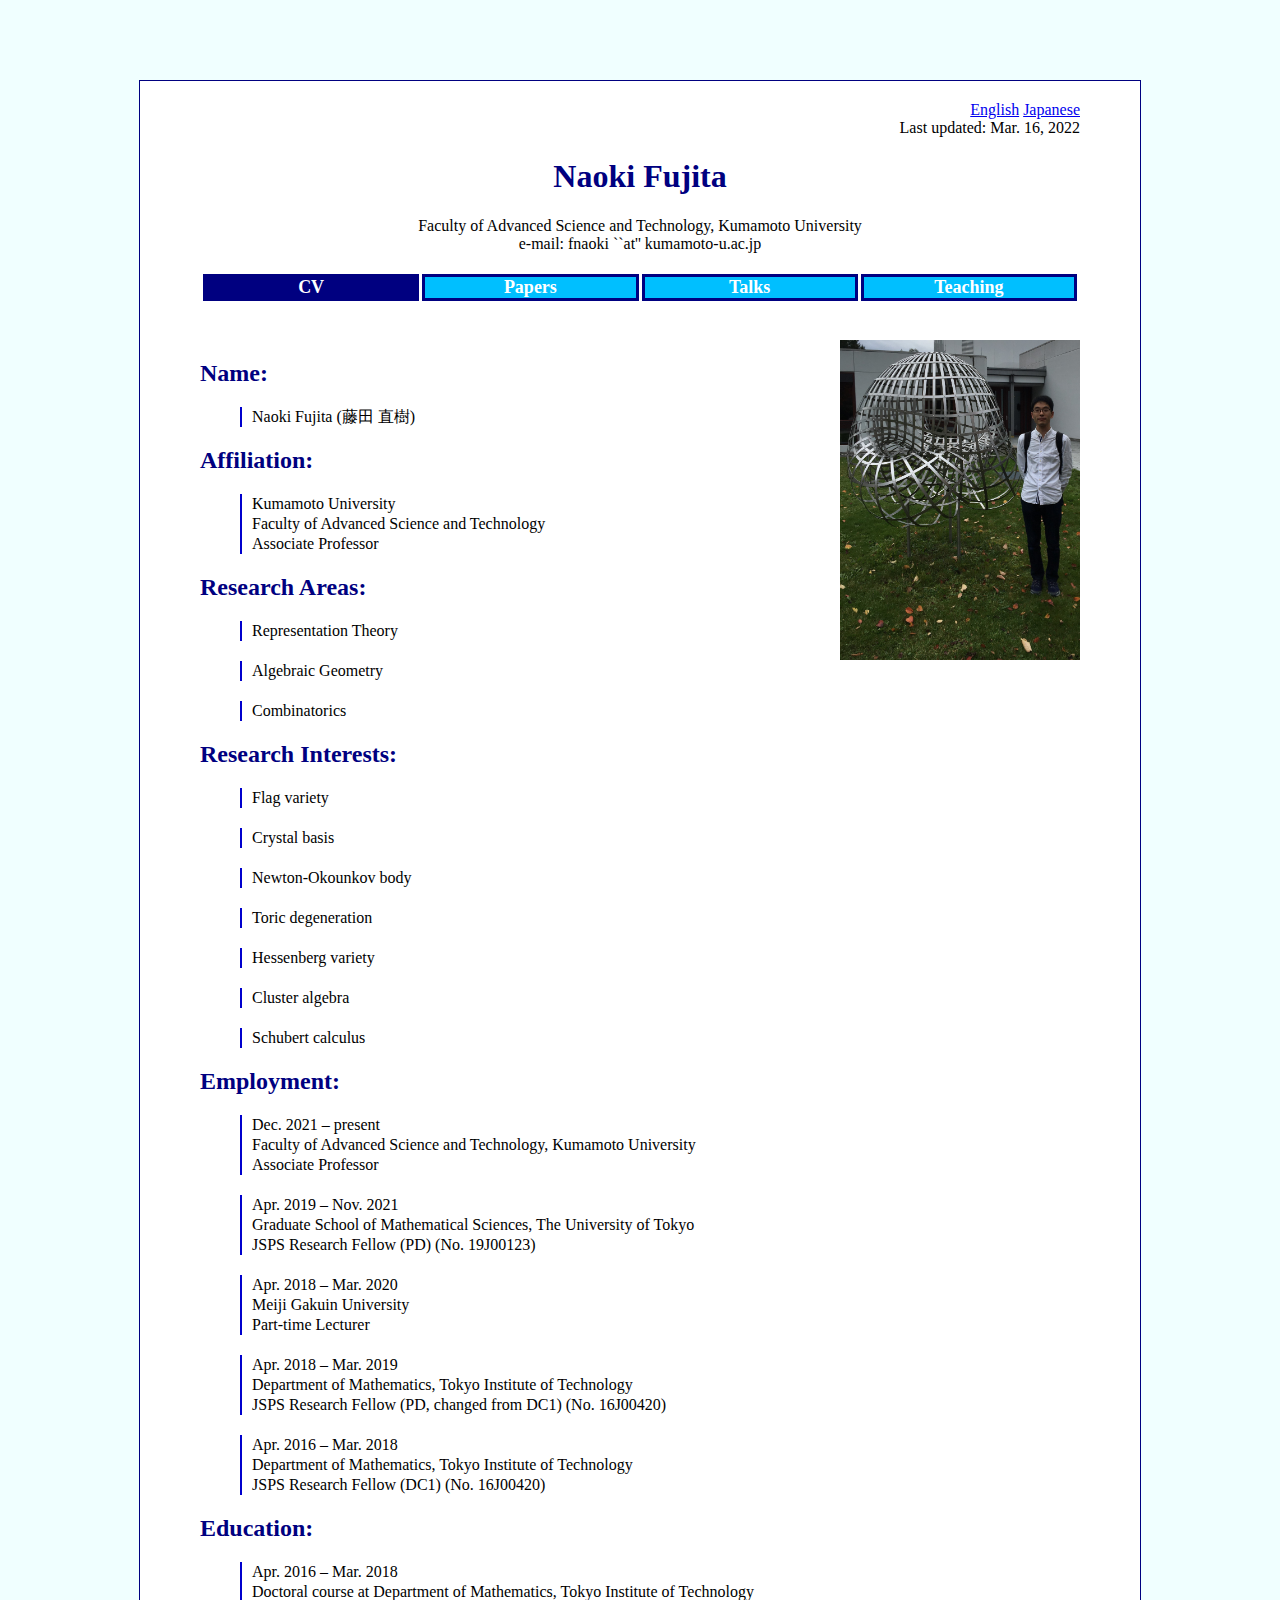
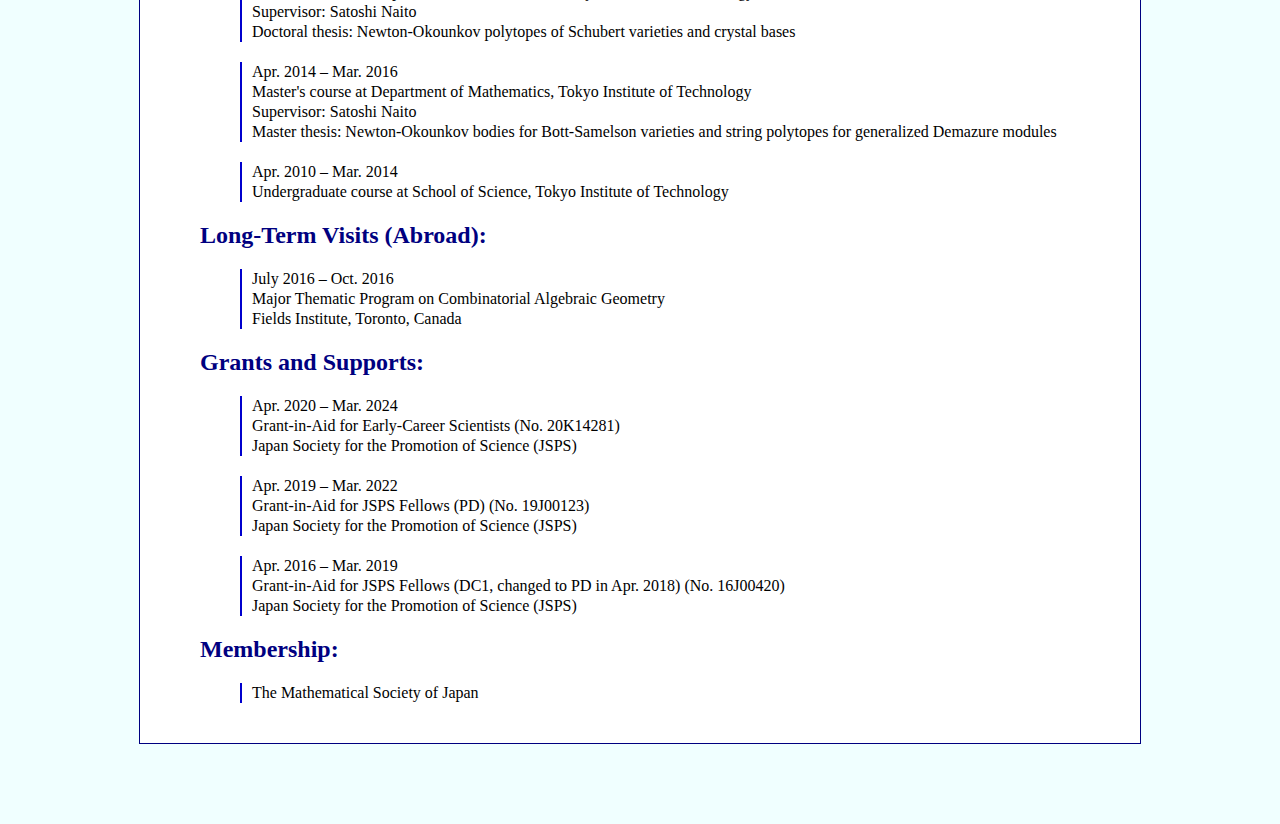
==== index.html @ f7a1453e "Update index.html" ====
<!doctype html> <!-- 読み込むときの宣言 -->

<html lang="ja" lang="ja" xml:lang="ja" xmlns="http://www.w3.org/1999/xhtml">
<head>
<meta charset="UTF-8"> <!-- このhtmlファイルの文字コード -->
<title>Naoki Fujita</title> <!-- タブに出てくるタイトル -->
<link href="style.css" rel="stylesheet" type="text/css"> 
<meta name="google-site-verification" content="__P7w7LTiavT7tkmxcnHMQ9eKHqD15QgqrjgUCcCMW0" />
</head>

<body>
<div id="wrap"> <!-- 枠の中の記述-->

<div align="right">

  <a href="index.html">English</a>
  <a href="index_japanese.html">Japanese</a><br>
  Last updated: Mar. 16, 2022

<div align="center">

<h1>Naoki Fujita</h1>
  Faculty of Advanced Science and Technology, Kumamoto University<br>
  e-mail: fnaoki ``at'' kumamoto-u.ac.jp<br><br>

</div>

<table style="height: 10px; width: 100%" cellpadding="0" cellspacing="3" class="style1">
	<tr>
		<td class="style3" style="height: 10px; width: 25%;">
                          <strong><span class="style5">CV</span></strong></a></td>
		<td class="style2" style="height: 10px; width: 25%;">
		         <a href="papers.html"  style="display:block;width:100%;height:100%;text-decoration: none;" class="tag">
                         <strong>Papers</strong></a></td>
		<td class="style2" style="height: 10px; width: 25%;">
                        <a href="talks.html"  style="display:block;width:100%;height:100%;text-decoration: none;" class="tag">
                        <strong>Talks</strong></a></td>
		<td class="style2" style="height: 10px; width: 25%;">
                         <a href="teaching.html"  style="display:block;width:100%;height:100%;text-decoration: none;" class="tag">
                         <strong>Teaching</strong></a></td>

	</tr>
</table><br><br>

<img src="Oberwolfach_nfujita.jpg" width="240" height="320" align="right">

<div align="left">

<h2>Name:</h2>

<ul style="list-style:none"> <li> Naoki Fujita (藤田 直樹) </li></ul>

<h2>Affiliation:</h2>

<ul style="list-style:none"> <li>  
Kumamoto University<br>
Faculty of Advanced Science and Technology<br>
Associate Professor
</li></ul>

<h2>Research Areas:</h2>

<ul style="list-style:none"> <li>  
Representation Theory
</li></ul>

<ul style="list-style:none"> <li>
Algebraic Geometry
</li></ul>

<ul style="list-style:none"> <li>
Combinatorics
</li></ul>

<h2>Research Interests:</h2>

<ul style="list-style:none"> <li>  
Flag variety
</li></ul>

<ul style="list-style:none"> <li>
Crystal basis
</li></ul>

<ul style="list-style:none"> <li>
Newton-Okounkov body
</li></ul>

<ul style="list-style:none"> <li>
Toric degeneration
</li></ul>

<ul style="list-style:none"> <li>
Hessenberg variety
</li></ul>

<ul style="list-style:none"> <li>
Cluster algebra
</li></ul>

<ul style="list-style:none"> <li>
Schubert calculus
</li></ul>

<h2>Employment:</h2>
	
<ul style="list-style:none"> <li>  
Dec. 2021 &ndash; present <br>
Faculty of Advanced Science and Technology, Kumamoto University<br>
Associate Professor
</li></ul>

<ul style="list-style:none"> <li>  
Apr. 2019 &ndash; Nov. 2021 <br>
Graduate School of Mathematical Sciences, The University of Tokyo <br>
JSPS Research Fellow (PD) (No. 19J00123)
</li></ul>

<ul style="list-style:none"> <li>  
Apr. 2018 &ndash; Mar. 2020 <br>
Meiji Gakuin University <br>
Part-time Lecturer
</li></ul>

<ul style="list-style:none"> <li>  
Apr. 2018 &ndash; Mar. 2019 <br>
Department of Mathematics, Tokyo Institute of Technology <br>
JSPS Research Fellow (PD, changed from DC1) (No. 16J00420)
</li></ul>

<ul style="list-style:none"> <li>  
Apr. 2016 &ndash; Mar. 2018 <br>
Department of Mathematics, Tokyo Institute of Technology <br>
JSPS Research Fellow (DC1) (No. 16J00420)
</li></ul>

<h2>Education:</h2>

<ul style="list-style:none"> <li>  
Apr. 2016 &ndash; Mar. 2018 <br>
Doctoral course at Department of Mathematics, Tokyo Institute of Technology <br>
Supervisor: Satoshi Naito <br>
Doctoral thesis: Newton-Okounkov polytopes of Schubert varieties and crystal bases <br>
</li></ul>

<ul style="list-style:none"> <li>  
Apr. 2014 &ndash; Mar. 2016 <br>
Master's course at Department of Mathematics, Tokyo Institute of Technology <br>
Supervisor: Satoshi Naito <br>
Master thesis: Newton-Okounkov bodies for Bott-Samelson varieties and string polytopes for generalized Demazure modules <br>
</li></ul>

<ul style="list-style:none"> <li>  
Apr. 2010 &ndash; Mar. 2014 <br>
Undergraduate course at School of Science, Tokyo Institute of Technology 
</li></ul>



<h2>Long-Term Visits (Abroad):</h2>

<ul style="list-style:none"> <li>  
July 2016 &ndash; Oct. 2016 <br>
Major Thematic Program on Combinatorial Algebraic Geometry <br> 
Fields Institute, Toronto, Canada <br>
</li></ul>


<h2>Grants and Supports:</h2>

<ul style="list-style:none"> <li>  
Apr. 2020 &ndash; Mar. 2024 <br>
Grant-in-Aid for Early-Career Scientists (No. 20K14281) <br> 
Japan Society for the Promotion of Science (JSPS) <br>
</li></ul>

<ul style="list-style:none"> <li>  
Apr. 2019 &ndash; Mar. 2022 <br>
Grant-in-Aid for JSPS Fellows (PD) (No. 19J00123) <br> 
Japan Society for the Promotion of Science (JSPS) <br>
</li></ul>

<ul style="list-style:none"> <li>  
Apr. 2016 &ndash; Mar. 2019 <br>
Grant-in-Aid for JSPS Fellows (DC1, changed to PD in Apr. 2018) (No. 16J00420) <br> 
Japan Society for the Promotion of Science (JSPS) <br>
</li></ul>


<h2>Membership:</h2>

<ul style="list-style:none"> <li>  
The Mathematical Society of Japan 
</li></ul>


</div> <!-- wrap -->

</body>
</html>
---- style.css ----
@charset "UTF-8";

body{
	background-color: azure; /* ========枠外の背景の色======== */
}

#wrap{
	width: 880px; /* ========枠の幅======== */
	margin: 80px auto;  /* ========ブラウザの画面上と枠との距離（右）　autoは左右中央に配置======== */
	padding: 20px 60px;  /* ========枠と文字の一行目との距離（左） 枠から文字までの左右の距離（右）======== */
	background-color: #ffffff; /* ========枠の中の背景の色======== */
        border-style: solid;
        border-width: 1px;
        border-color: navy;
}
/* ========数値の入力する順番…　何かの上の距離の設定 左右の距離の設定 下の距離の設定======== */

li
{
	margin: 20px 0px 20px 0px;
	padding: 0 0 0 10px;
	line-height: 20px;
	border-left: 2px mediumblue solid;
}

a.tag:visited 
{
        color: white;
}

a.tag
{
	color: white;
}

a.tag:hover
{
        background-color: navy;
	color: white;
}

h1
{
        color: navy;
        text-align: center
}

h2
{
        color: navy;
}

table.style1 {
	border-collapse: separate;
        text-align: center
}

td.style2 {
	background-color: deepskyblue;
	text-align: center;
	color: white;
	font-size: large;
        border-style: solid;
        border-width: medium;
        border-color: navy;
}

td.style3 {
	background-color: navy;
	text-align: center;
	color: white;
	font-size: large;
        border-style: solid;
        border-width: medium;
        border-color: navy;
}

span.style5 {
	color: white;
}

h2#differentcolor {color:mediumblue;}

p.underline {
text-decoration:underline; /* ========下線を引く======== */
text-decoration-color:mediumblue; /* ========下線の色======== */
}
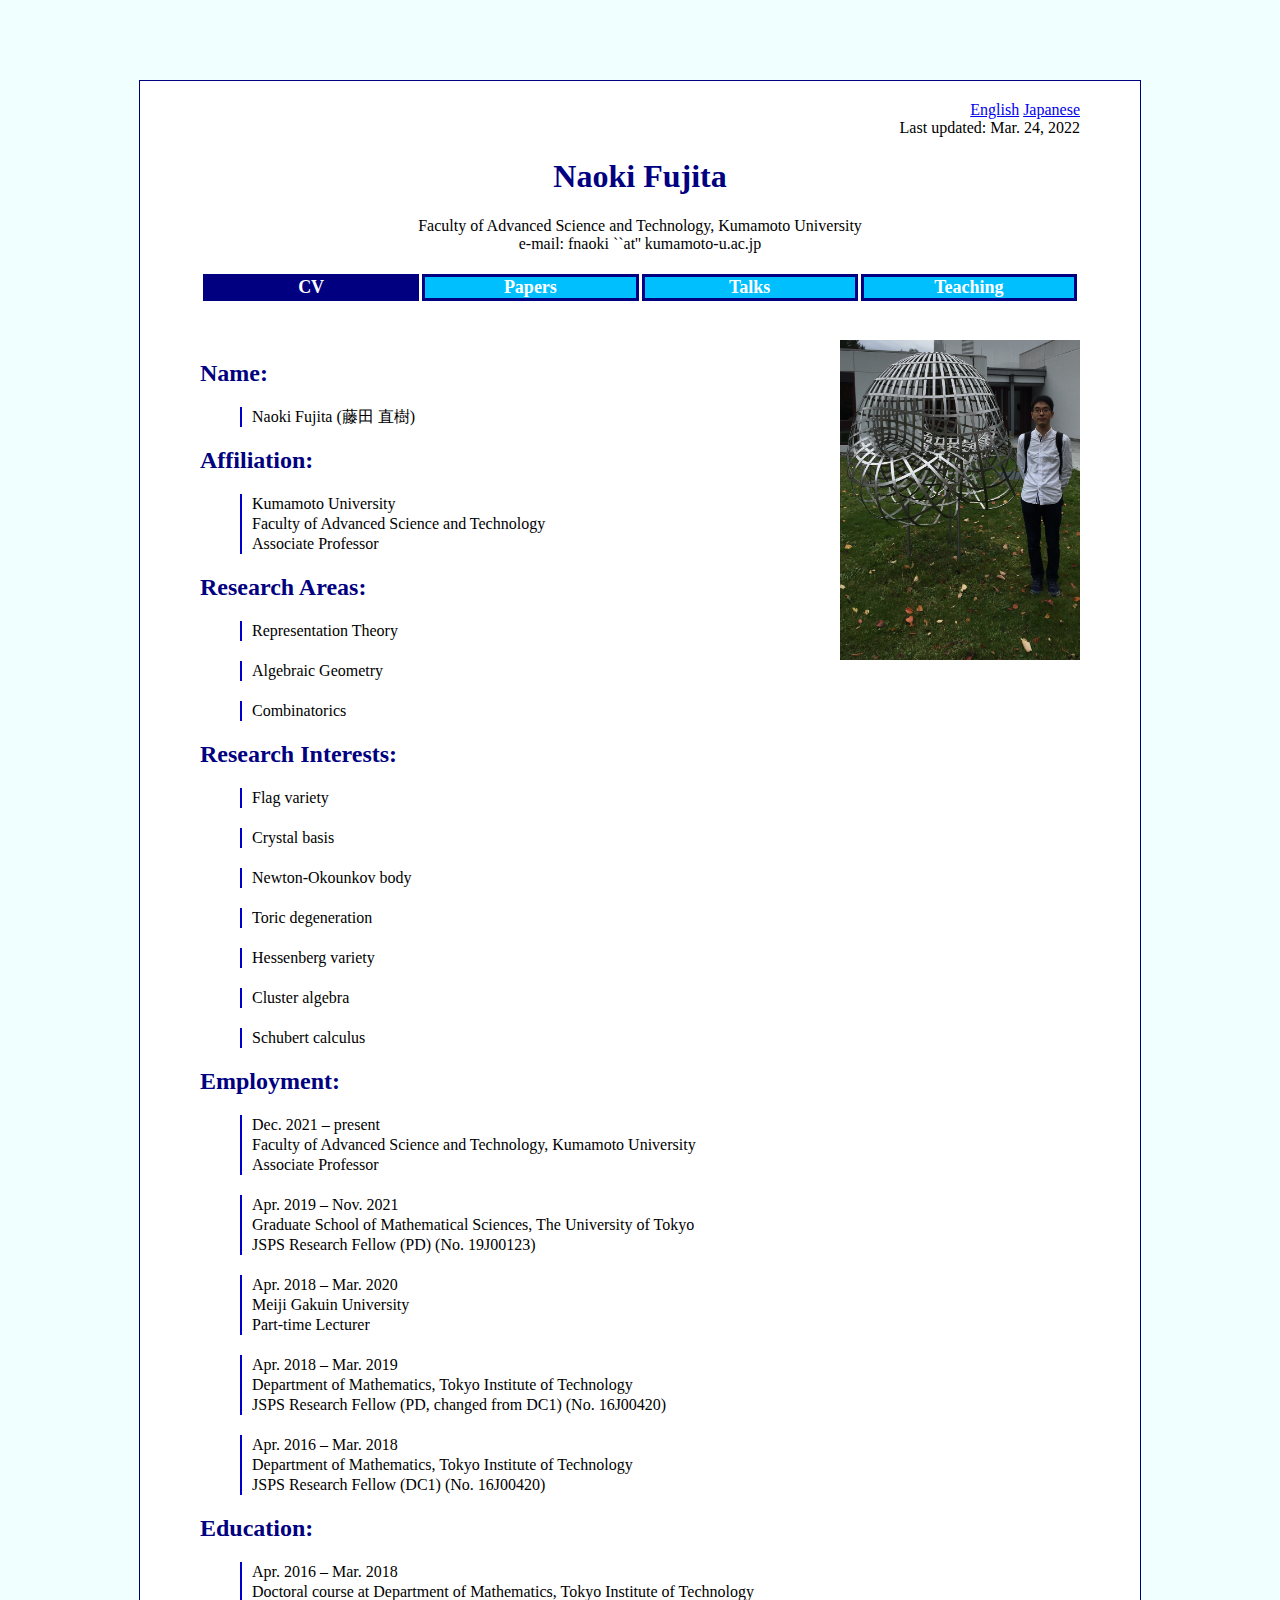
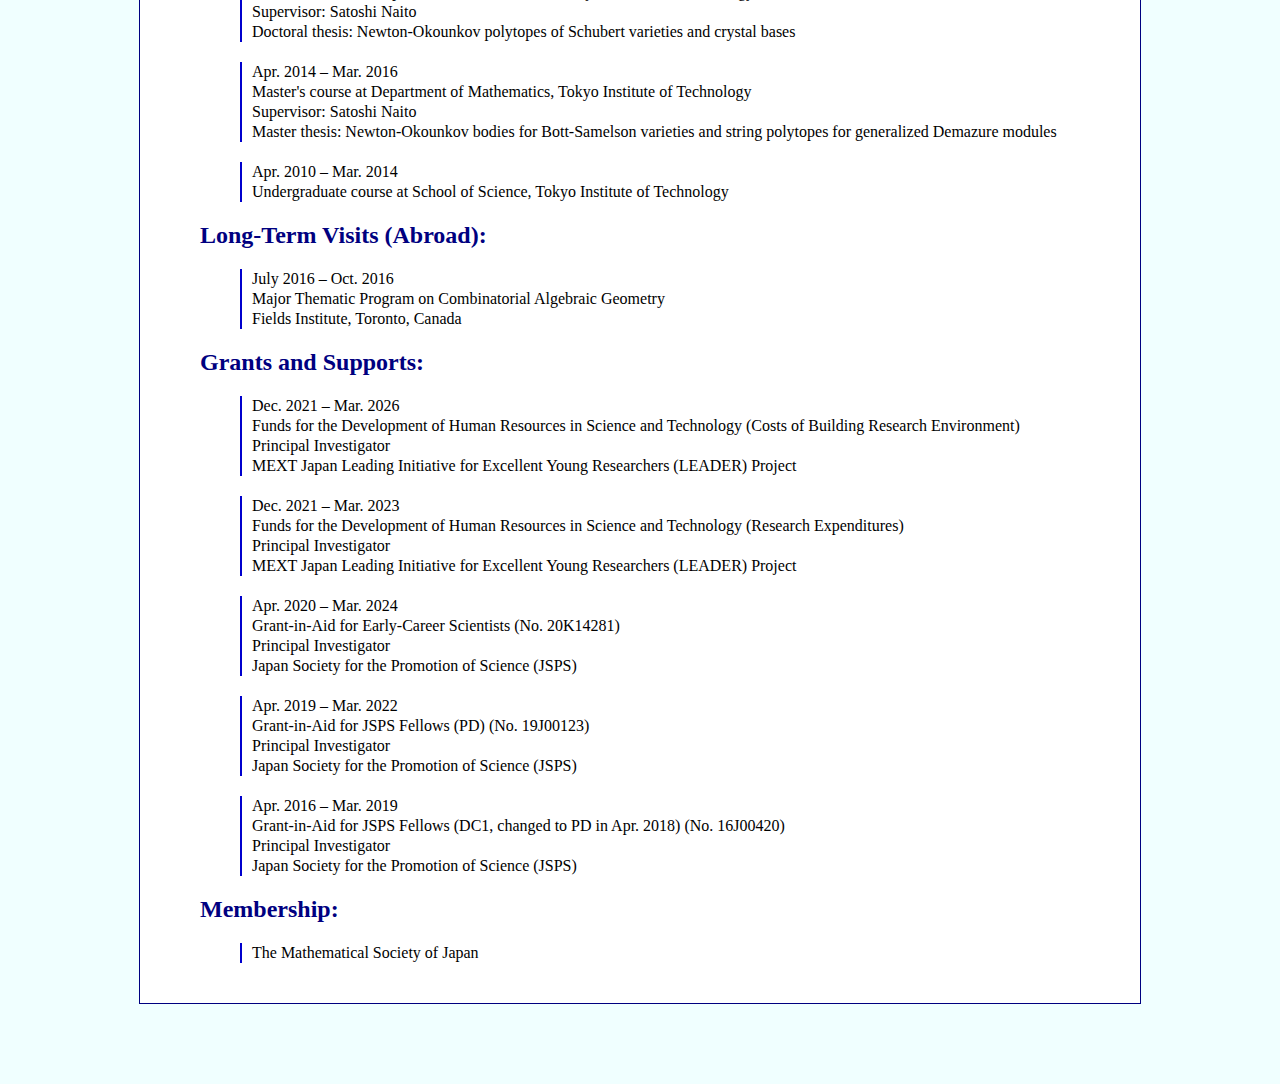
==== commit b6397672: "Update index.html" ====
--- a/index.html
+++ b/index.html
@@ -15,7 +15,7 @@
 
   <a href="index.html">English</a>
   <a href="index_japanese.html">Japanese</a><br>
-  Last updated: Mar. 16, 2022
+  Last updated: Mar. 24, 2022
 
 <div align="center">
 
@@ -169,20 +169,37 @@
 <h2>Grants and Supports:</h2>
 
 <ul style="list-style:none"> <li>  
+Dec. 2021 &ndash; Mar. 2026 <br>
+Funds for the Development of Human Resources in Science and Technology (Costs of Building Research Environment)<br>
+Principal Investigator<br> 
+MEXT Japan Leading Initiative for Excellent Young Researchers (LEADER) Project<br>
+</li></ul>
+	
+<ul style="list-style:none"> <li>  
+Dec. 2021 &ndash; Mar. 2023 <br>
+Funds for the Development of Human Resources in Science and Technology (Research Expenditures)<br>
+Principal Investigator<br> 
+MEXT Japan Leading Initiative for Excellent Young Researchers (LEADER) Project<br>
+</li></ul>
+	
+<ul style="list-style:none"> <li>  
 Apr. 2020 &ndash; Mar. 2024 <br>
 Grant-in-Aid for Early-Career Scientists (No. 20K14281) <br> 
+Principal Investigator<br> 
 Japan Society for the Promotion of Science (JSPS) <br>
 </li></ul>
 
 <ul style="list-style:none"> <li>  
 Apr. 2019 &ndash; Mar. 2022 <br>
-Grant-in-Aid for JSPS Fellows (PD) (No. 19J00123) <br> 
+Grant-in-Aid for JSPS Fellows (PD) (No. 19J00123) <br>
+Principal Investigator<br> 
 Japan Society for the Promotion of Science (JSPS) <br>
 </li></ul>
 
 <ul style="list-style:none"> <li>  
 Apr. 2016 &ndash; Mar. 2019 <br>
 Grant-in-Aid for JSPS Fellows (DC1, changed to PD in Apr. 2018) (No. 16J00420) <br> 
+Principal Investigator<br> 
 Japan Society for the Promotion of Science (JSPS) <br>
 </li></ul>
 
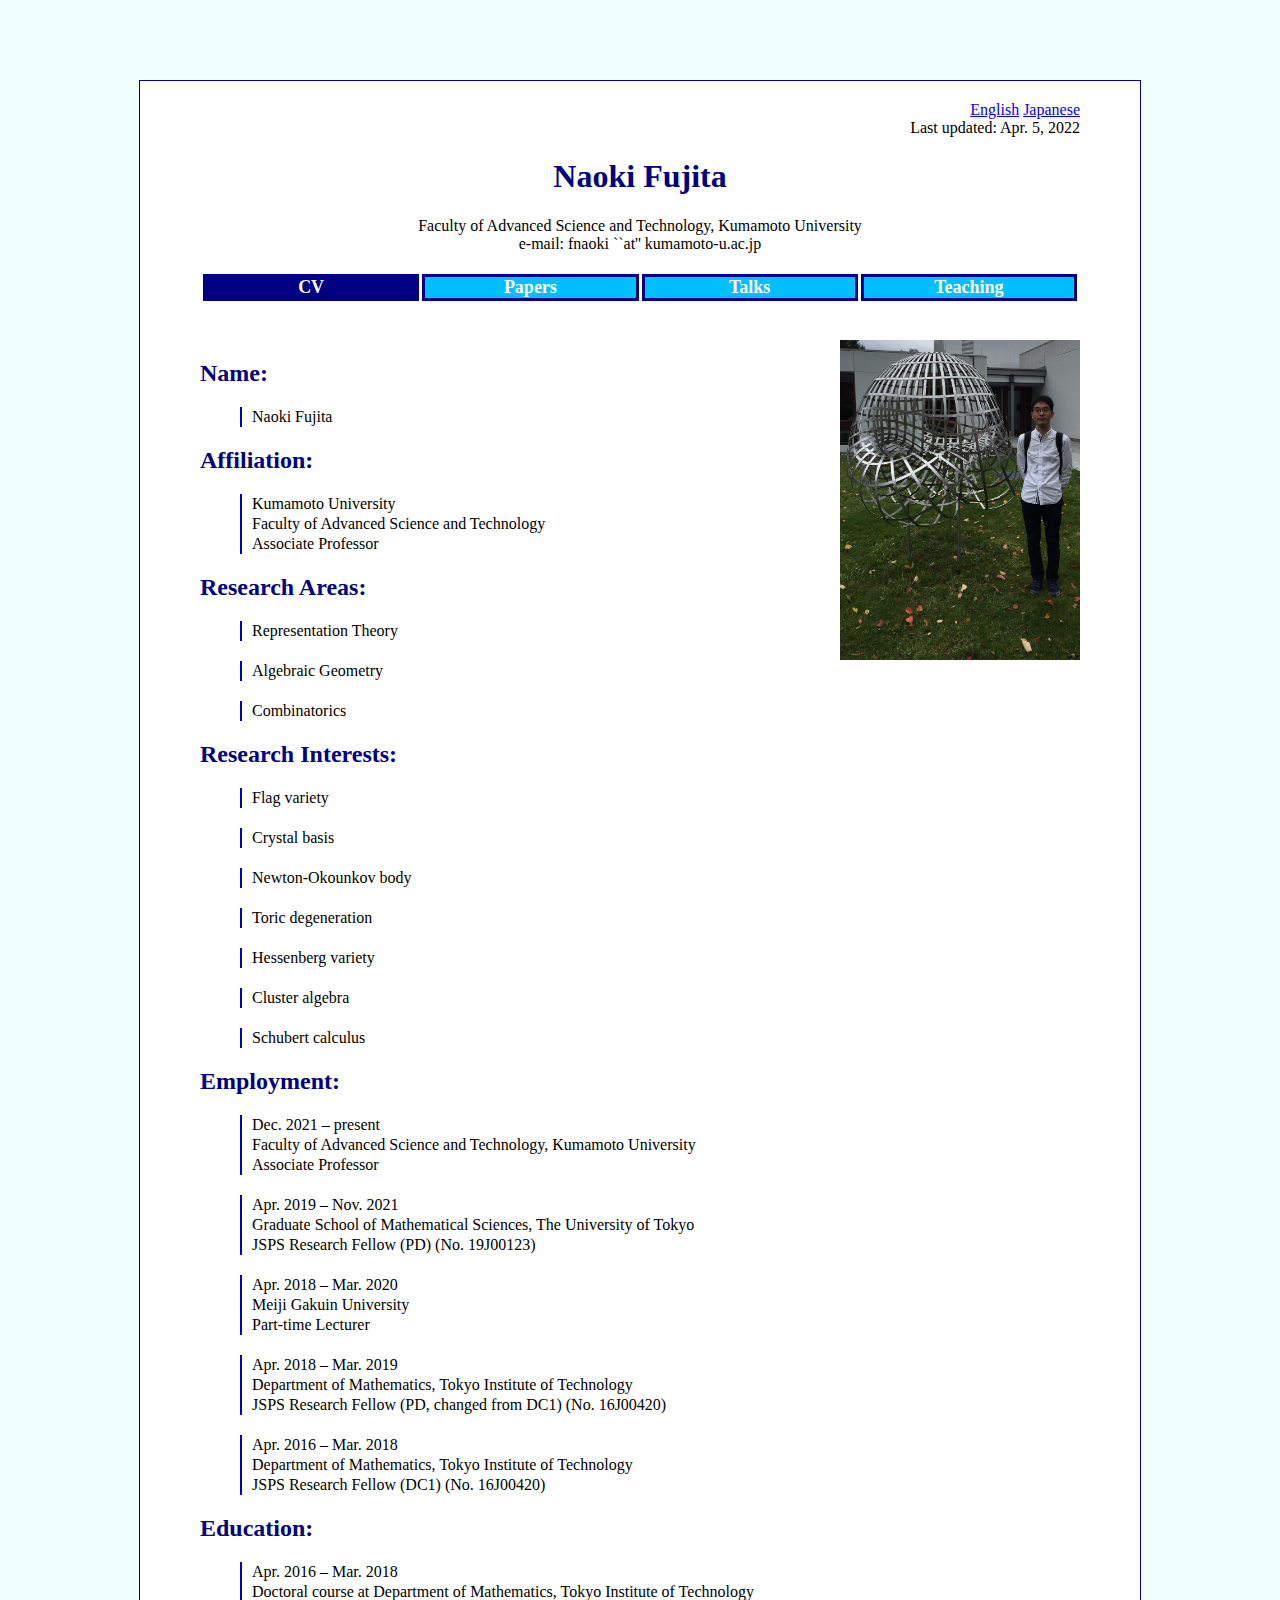
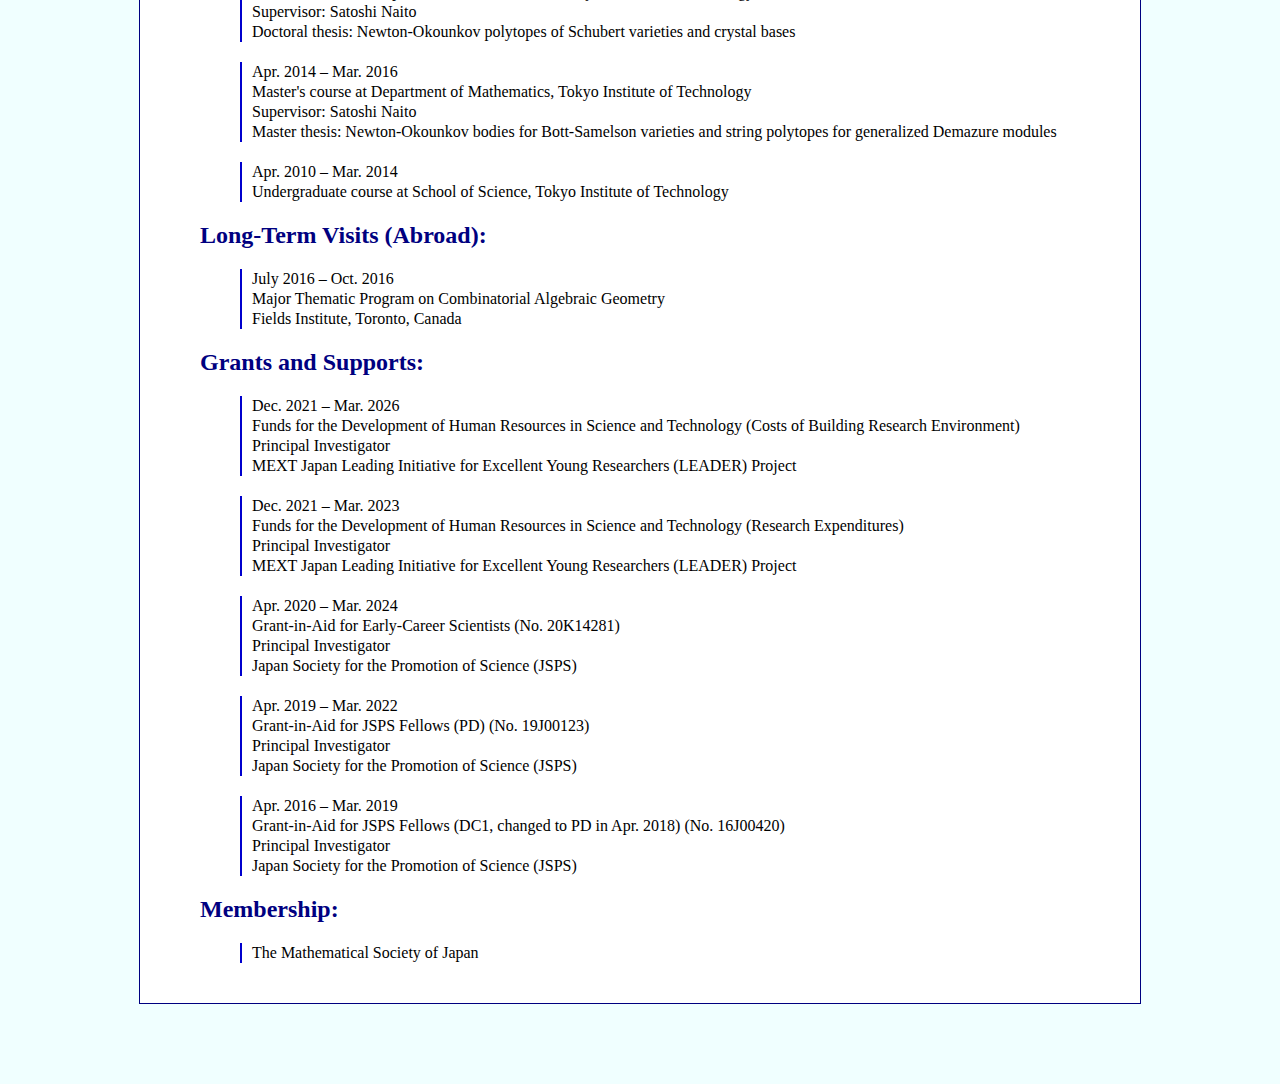
==== commit 7deb01f2: "Update index.html" ====
--- a/index.html
+++ b/index.html
@@ -15,7 +15,7 @@
 
   <a href="index.html">English</a>
   <a href="index_japanese.html">Japanese</a><br>
-  Last updated: Mar. 24, 2022
+  Last updated: Apr. 5, 2022
 
 <div align="center">
 
@@ -48,7 +48,7 @@
 
 <h2>Name:</h2>
 
-<ul style="list-style:none"> <li> Naoki Fujita (藤田 直樹) </li></ul>
+<ul style="list-style:none"> <li> Naoki Fujita </li></ul>
 
 <h2>Affiliation:</h2>
 
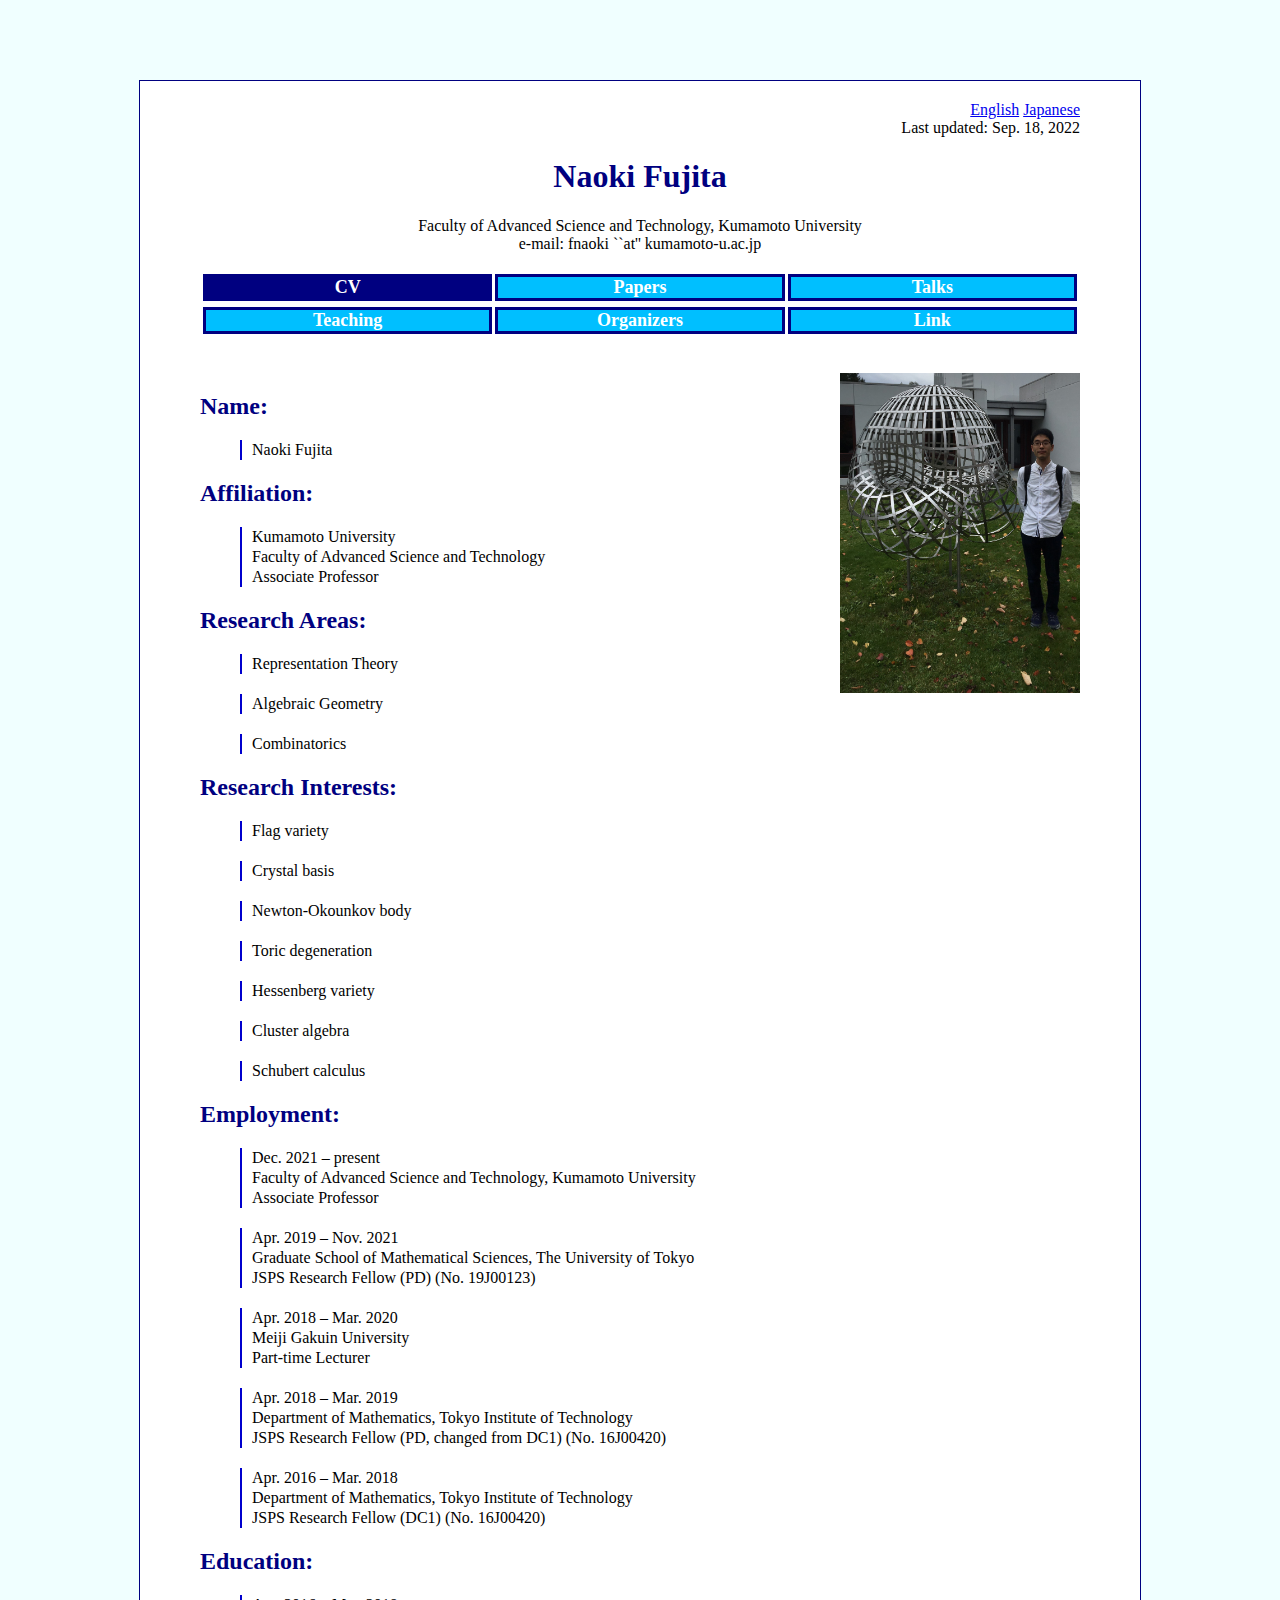
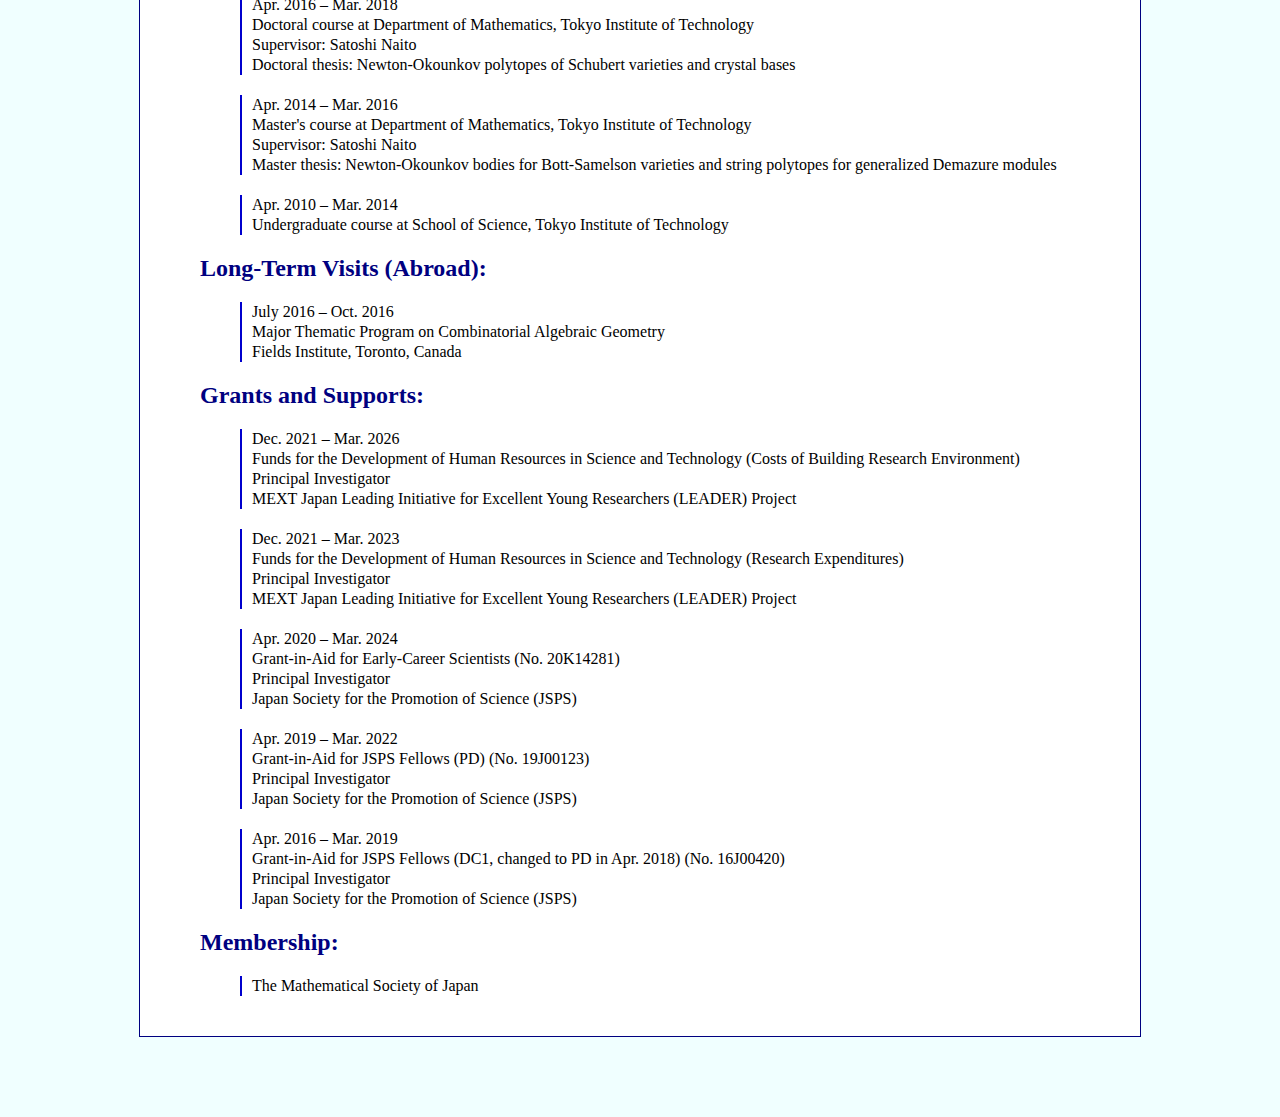
==== commit daefffa9: "Update index.html" ====
--- a/index.html
+++ b/index.html
@@ -15,7 +15,7 @@
 
   <a href="index.html">English</a>
   <a href="index_japanese.html">Japanese</a><br>
-  Last updated: Apr. 5, 2022
+  Last updated: Sep. 18, 2022
 
 <div align="center">
 
@@ -35,10 +35,20 @@
 		<td class="style2" style="height: 10px; width: 25%;">
                         <a href="talks.html"  style="display:block;width:100%;height:100%;text-decoration: none;" class="tag">
                         <strong>Talks</strong></a></td>
+      </tr>
+</table>
+
+<table style="height: 10px; width: 100%" cellpadding="0" cellspacing="3" class="style1">
+	<tr>
 		<td class="style2" style="height: 10px; width: 25%;">
                          <a href="teaching.html"  style="display:block;width:100%;height:100%;text-decoration: none;" class="tag">
                          <strong>Teaching</strong></a></td>
-
+		<td class="style2" style="height: 10px; width: 25%;">
+		         <a href="organizer.html"  style="display:block;width:100%;height:100%;text-decoration: none;" class="tag">
+                          <strong>Organizers</strong></a></td>
+		<td class="style2" style="height: 10px; width: 25%;">
+		         <a href="link.html"  style="display:block;width:100%;height:100%;text-decoration: none;" class="tag">
+                         <strong>Link</strong></a></td>
 	</tr>
 </table><br><br>
 
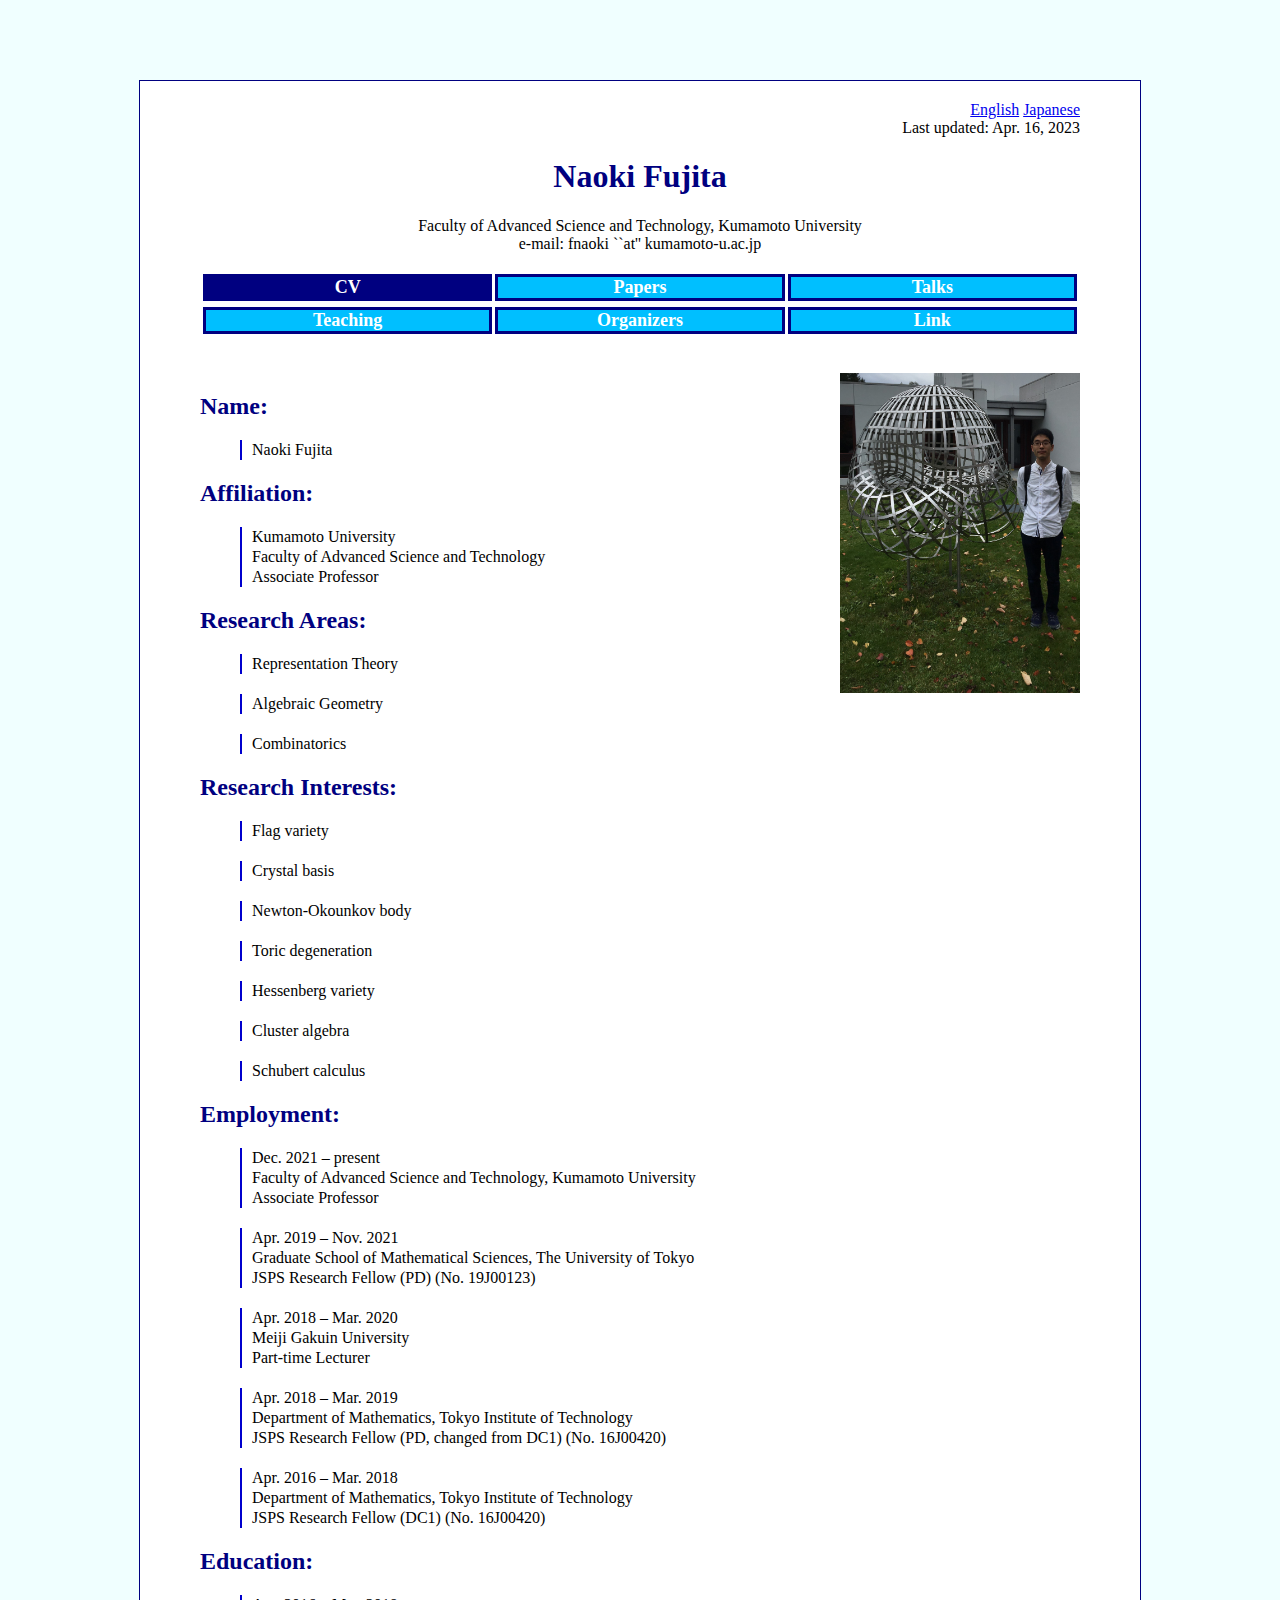
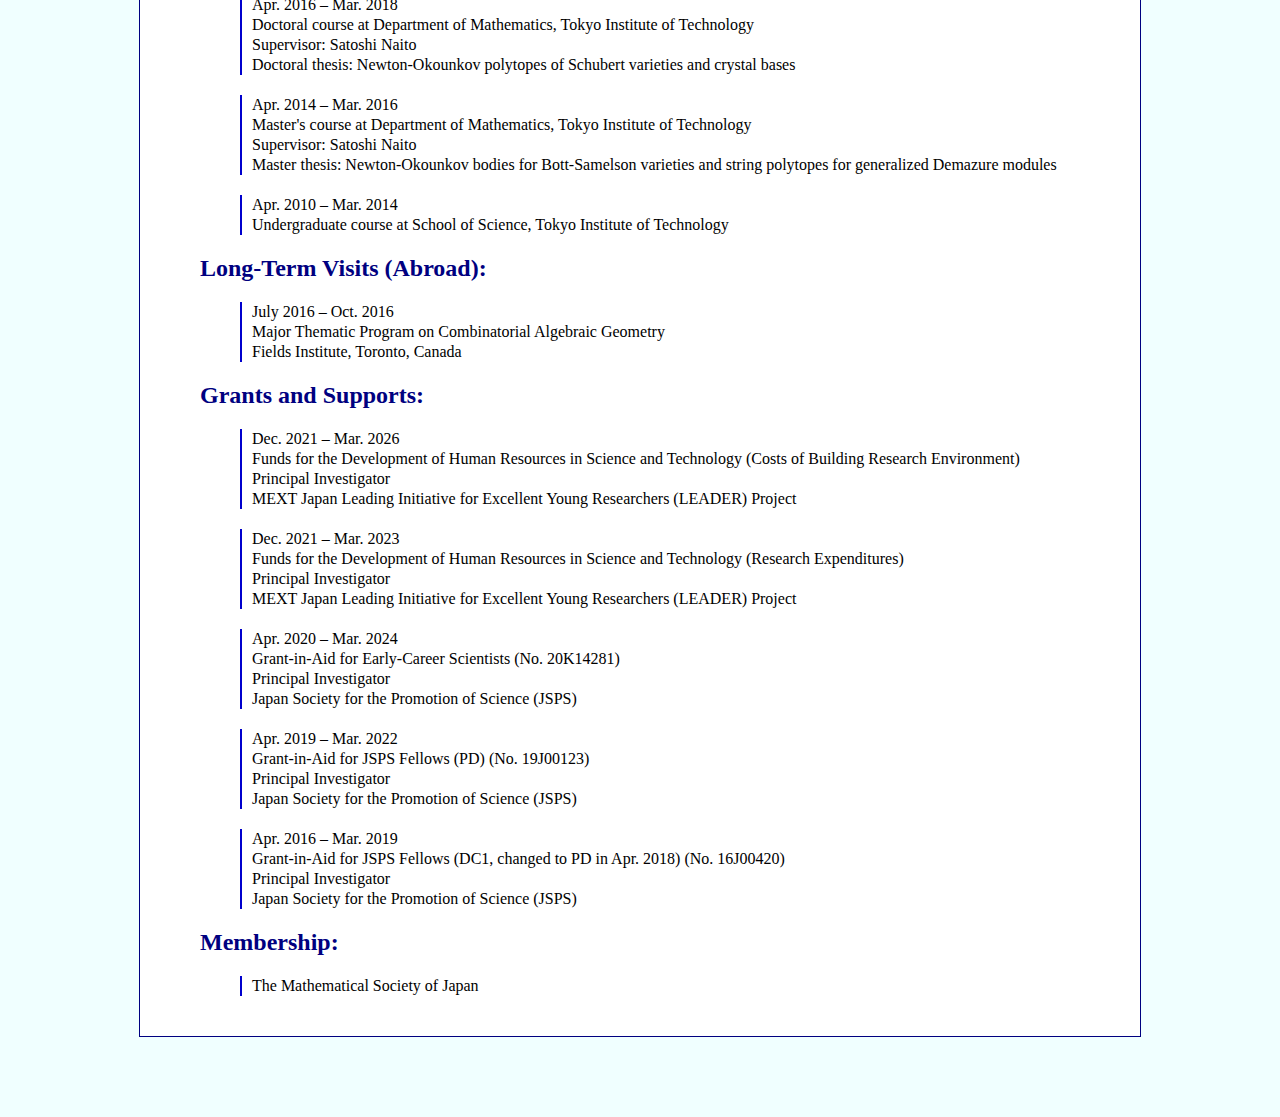
==== commit bd9c50c3: "Update index.html" ====
--- a/index.html
+++ b/index.html
@@ -15,7 +15,7 @@
 
   <a href="index.html">English</a>
   <a href="index_japanese.html">Japanese</a><br>
-  Last updated: Sep. 18, 2022
+  Last updated: Apr. 16, 2023
 
 <div align="center">
 
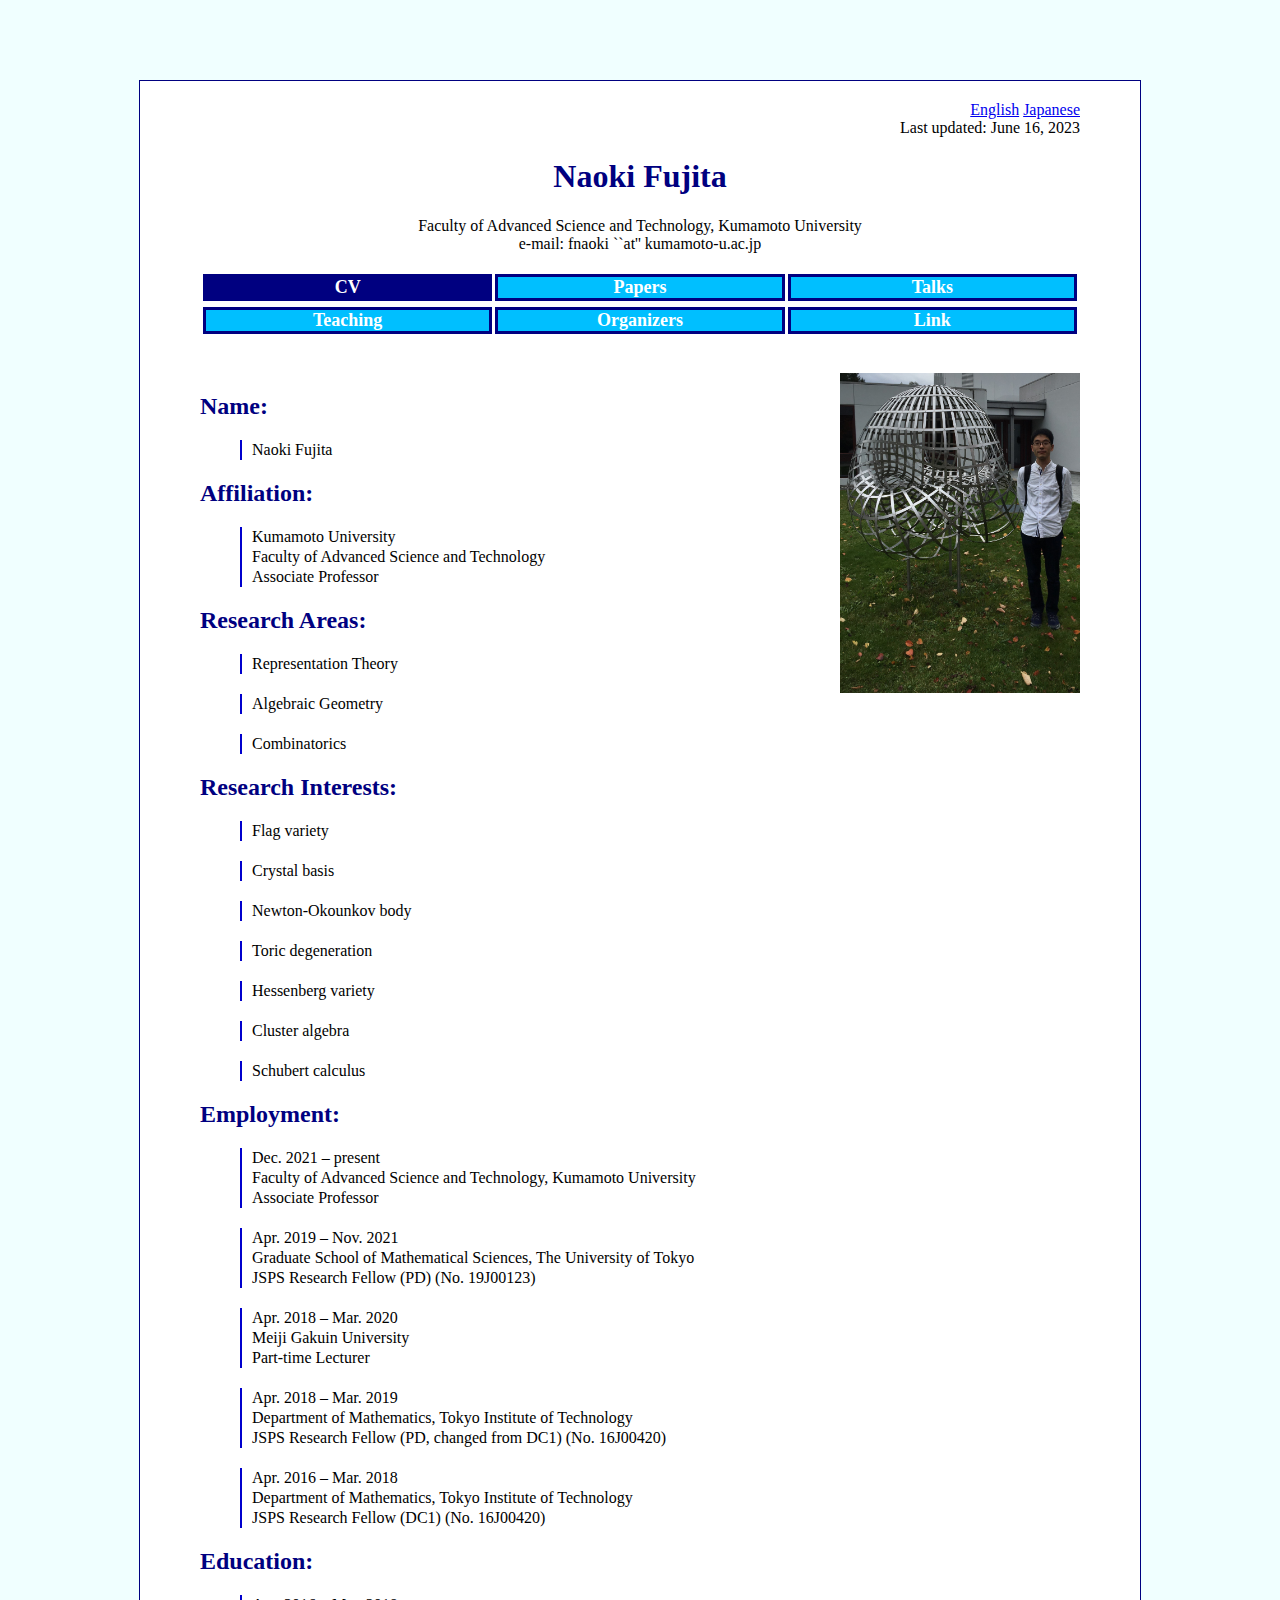
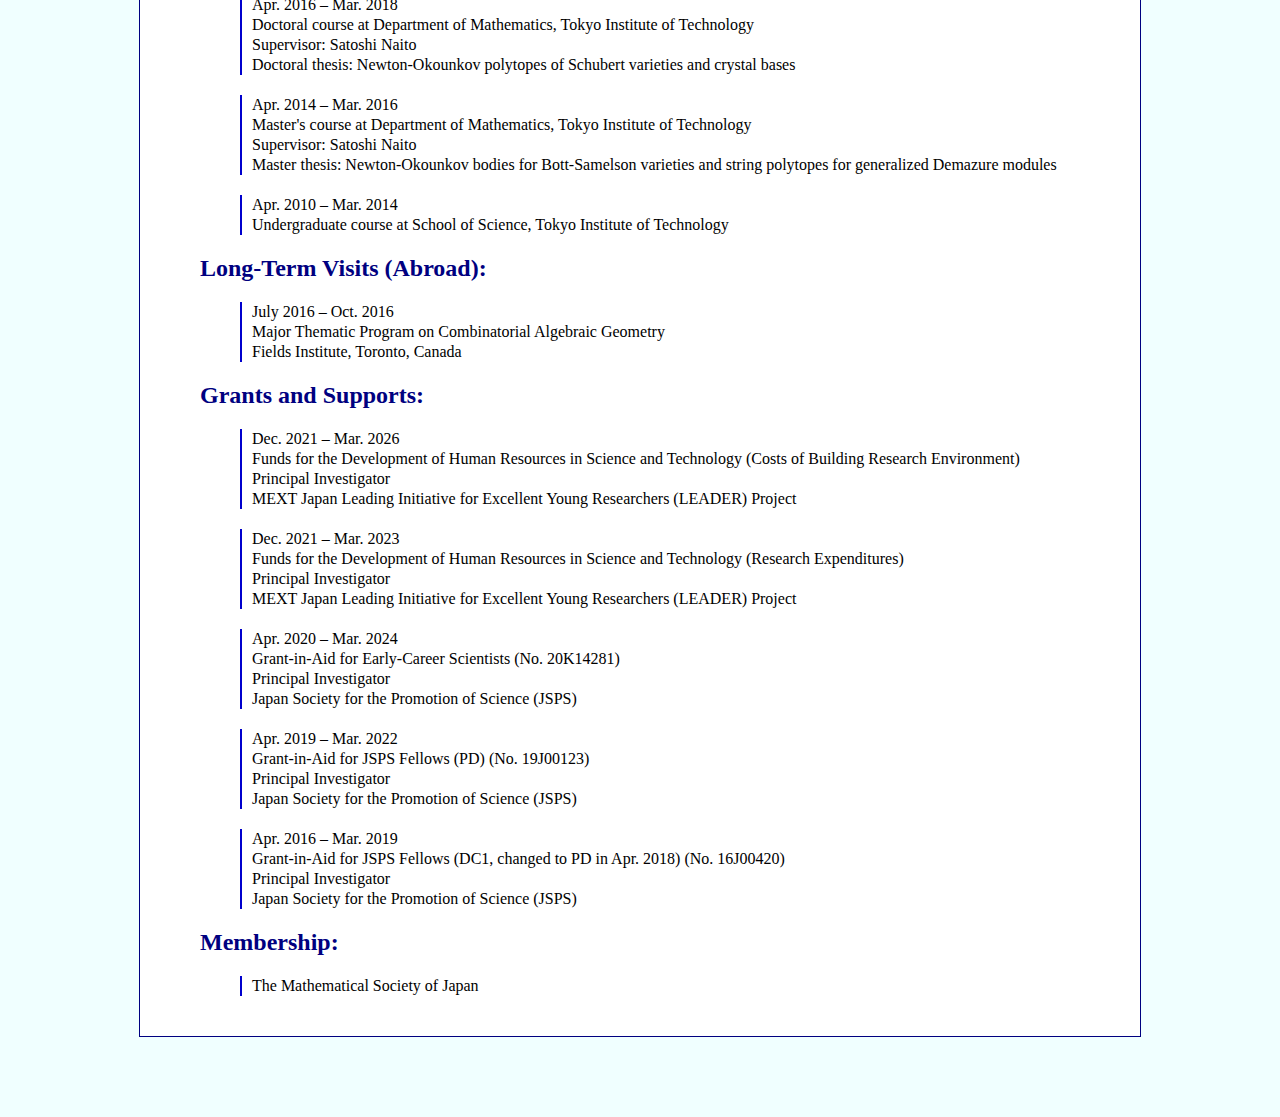
==== commit 23f148ca: "Update index.html" ====
--- a/index.html
+++ b/index.html
@@ -15,7 +15,7 @@
 
   <a href="index.html">English</a>
   <a href="index_japanese.html">Japanese</a><br>
-  Last updated: Apr. 16, 2023
+  Last updated: June 16, 2023
 
 <div align="center">
 
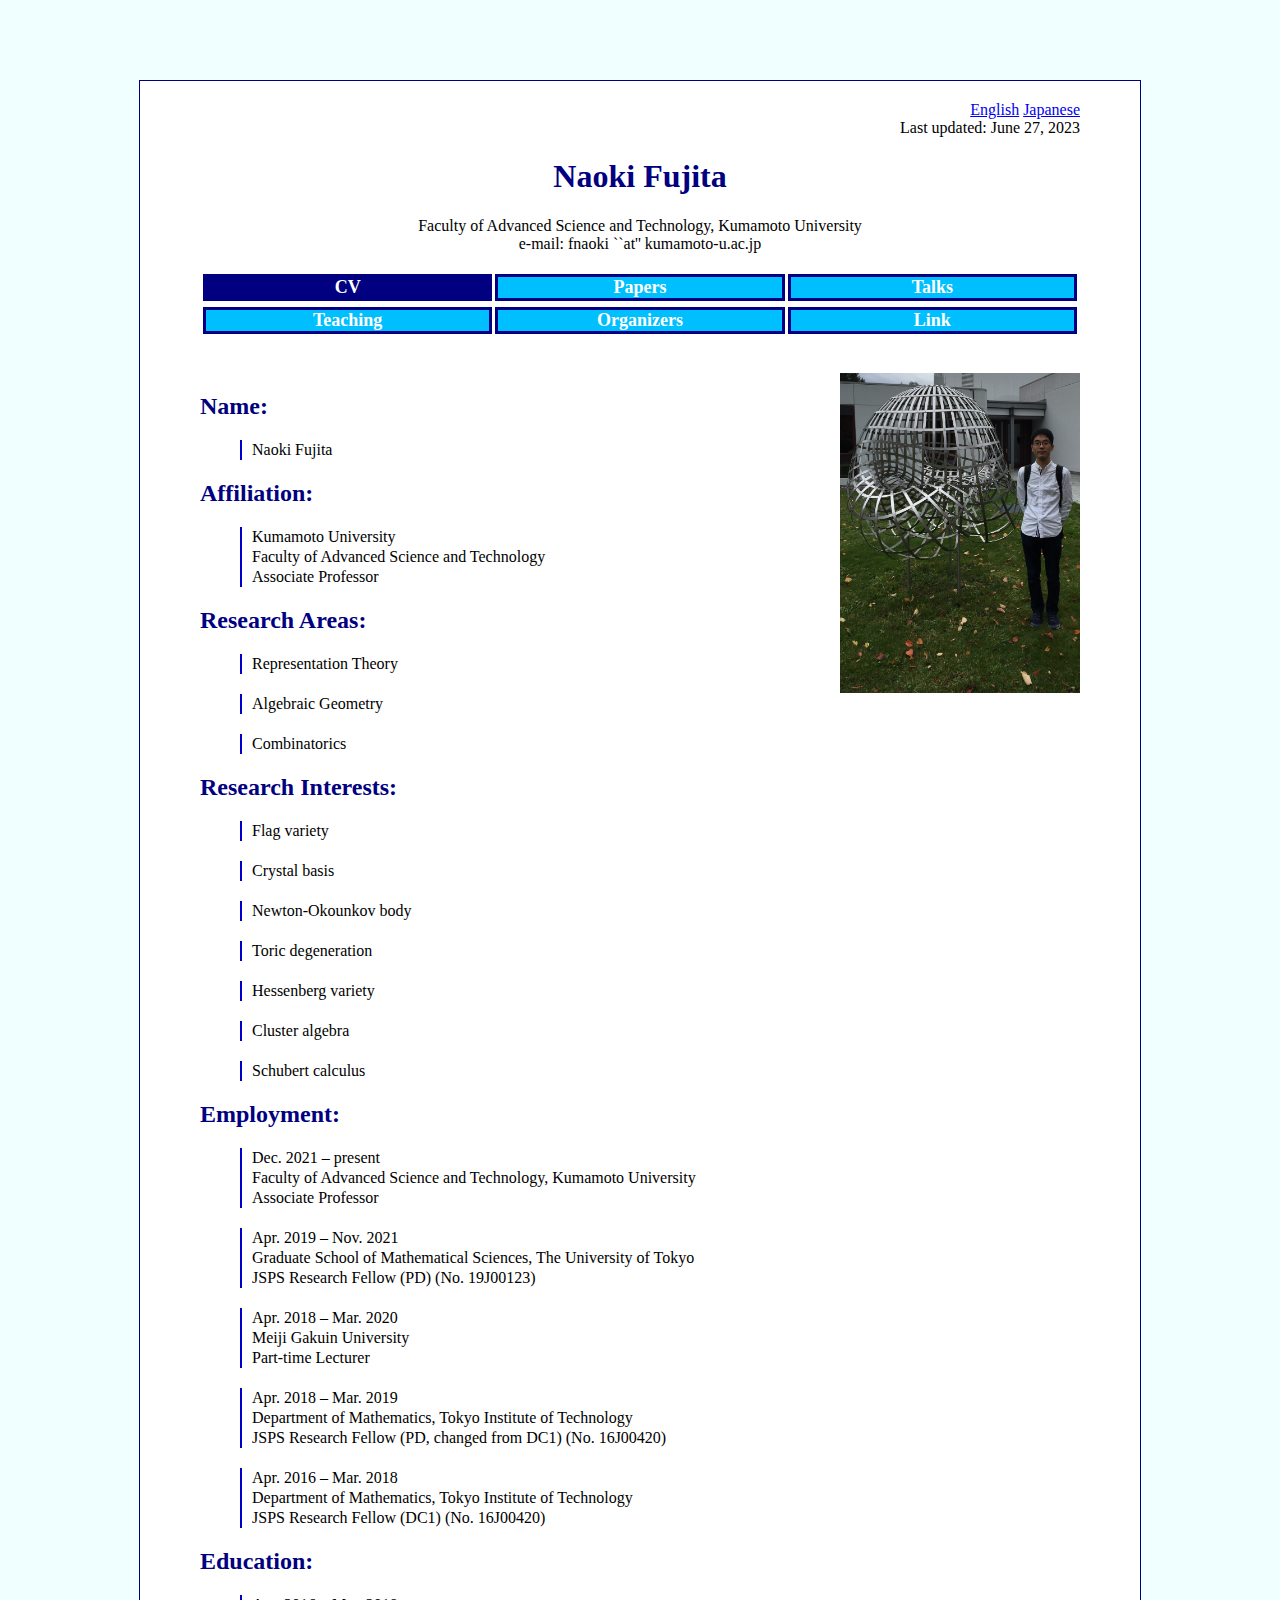
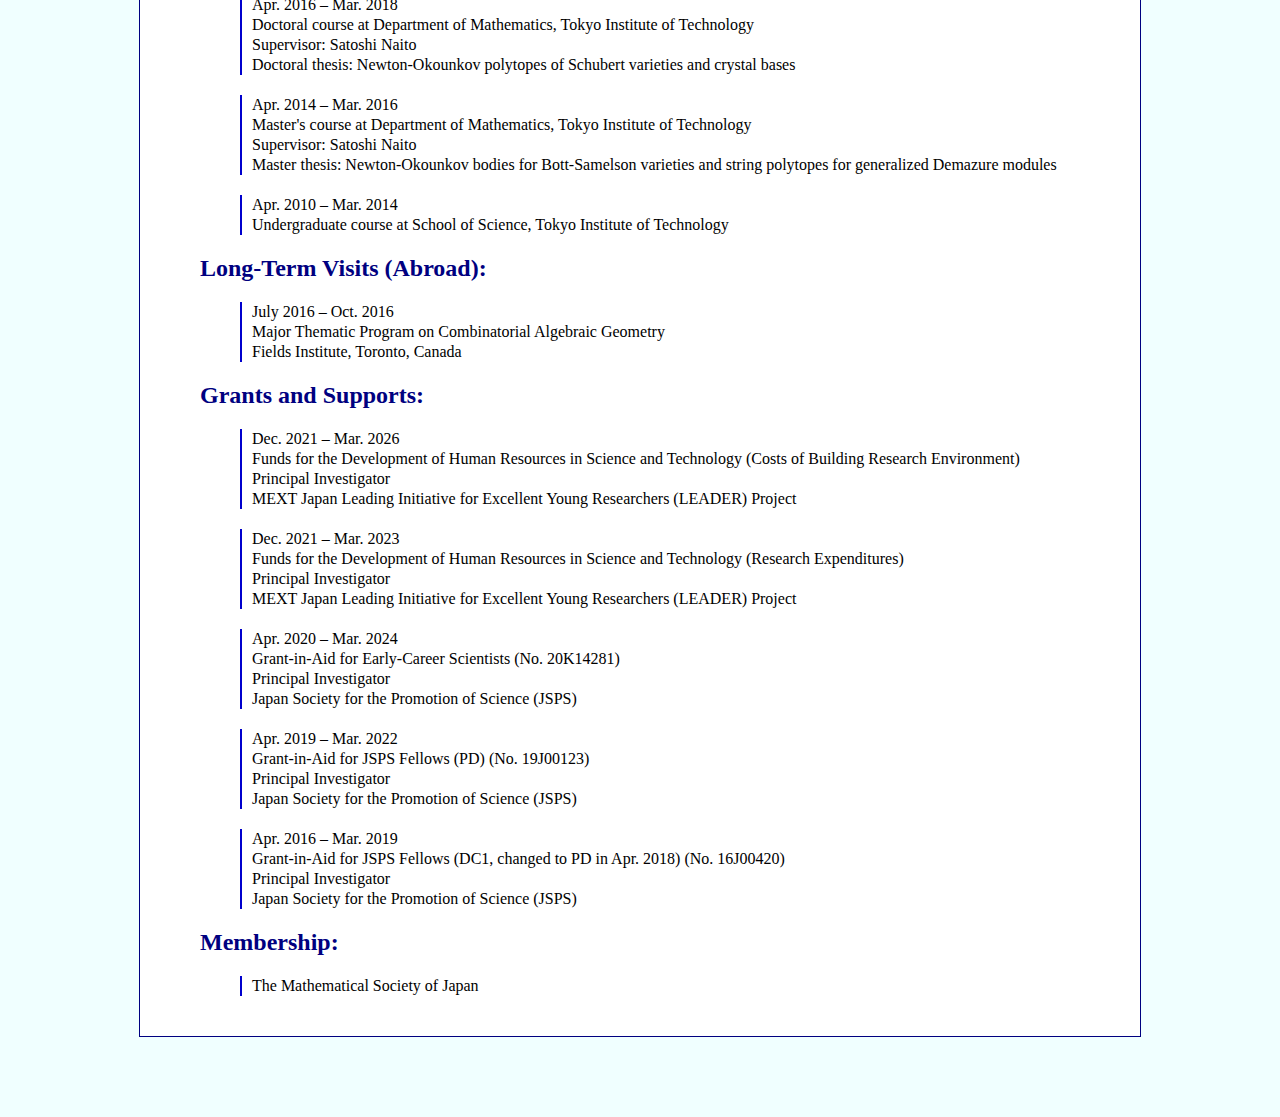
==== commit 1c0ce931: "Update index.html" ====
--- a/index.html
+++ b/index.html
@@ -15,7 +15,7 @@
 
   <a href="index.html">English</a>
   <a href="index_japanese.html">Japanese</a><br>
-  Last updated: June 16, 2023
+  Last updated: June 27, 2023
 
 <div align="center">
 
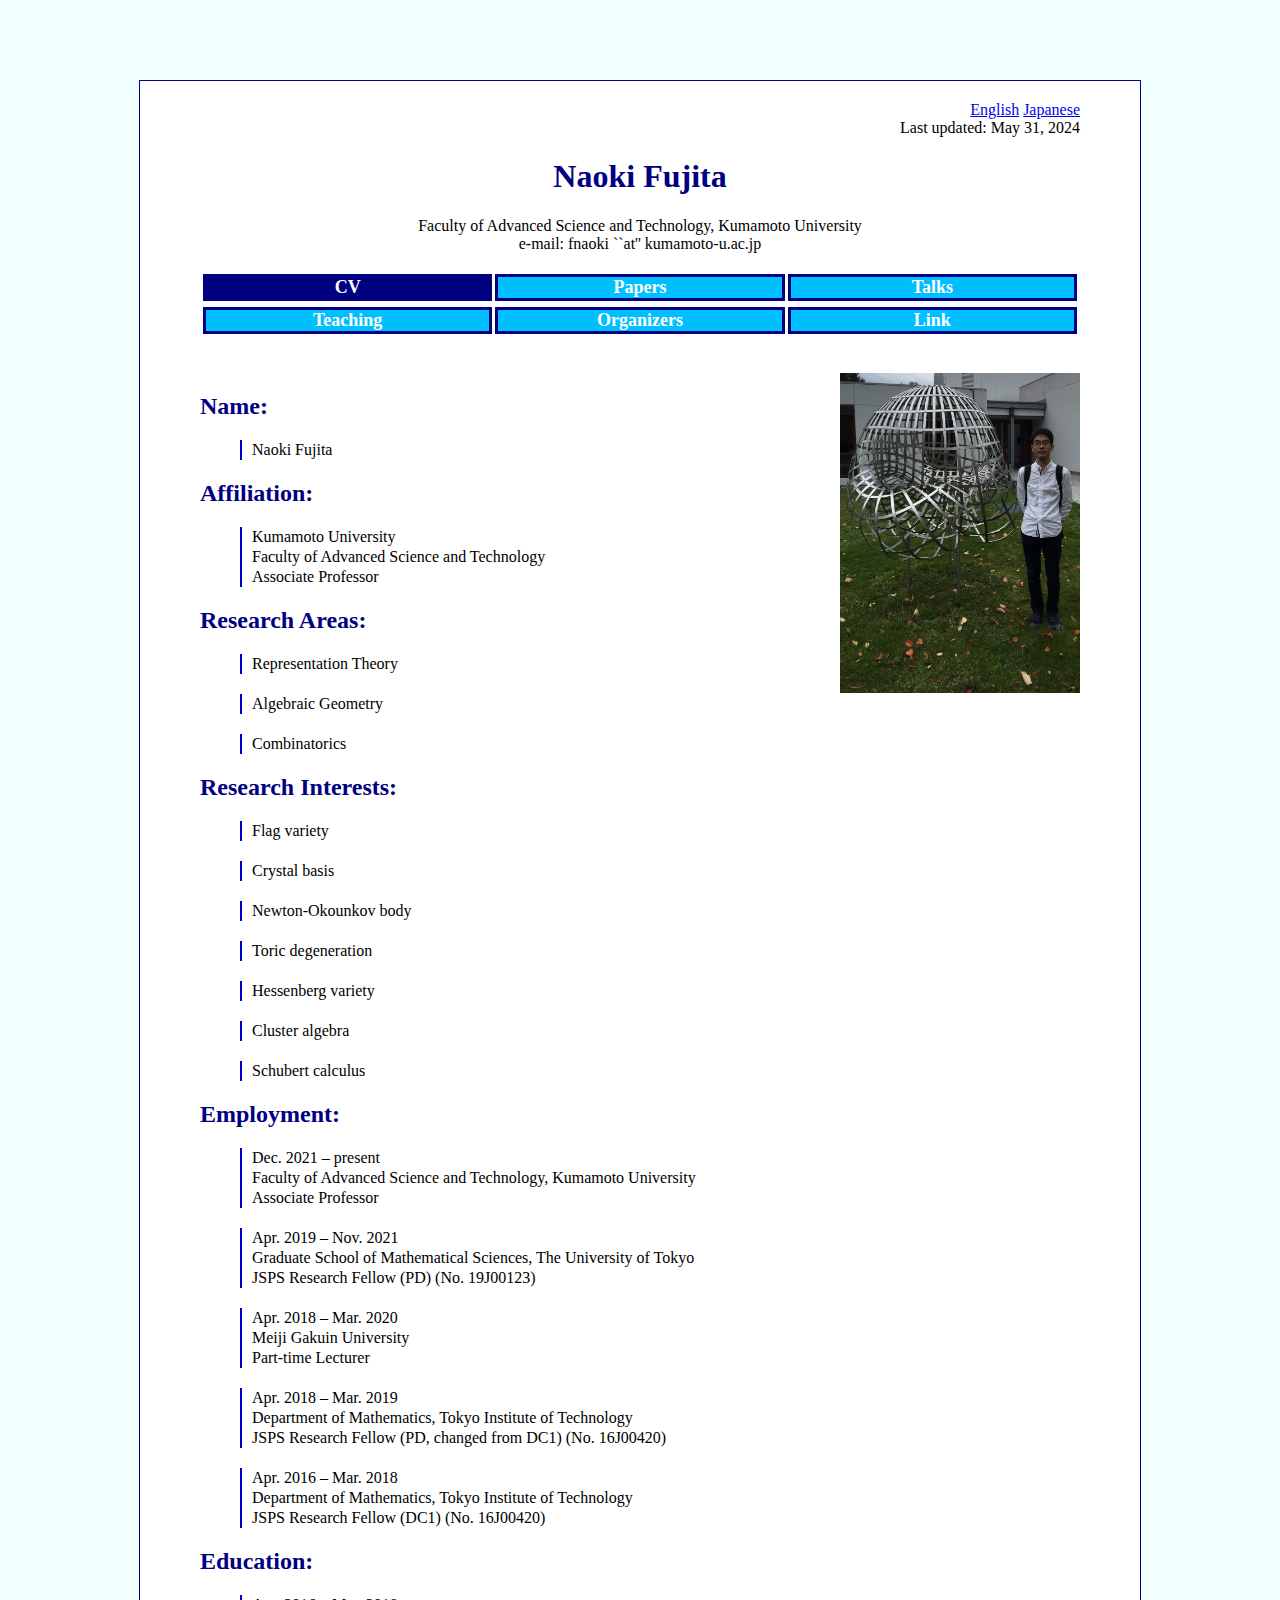
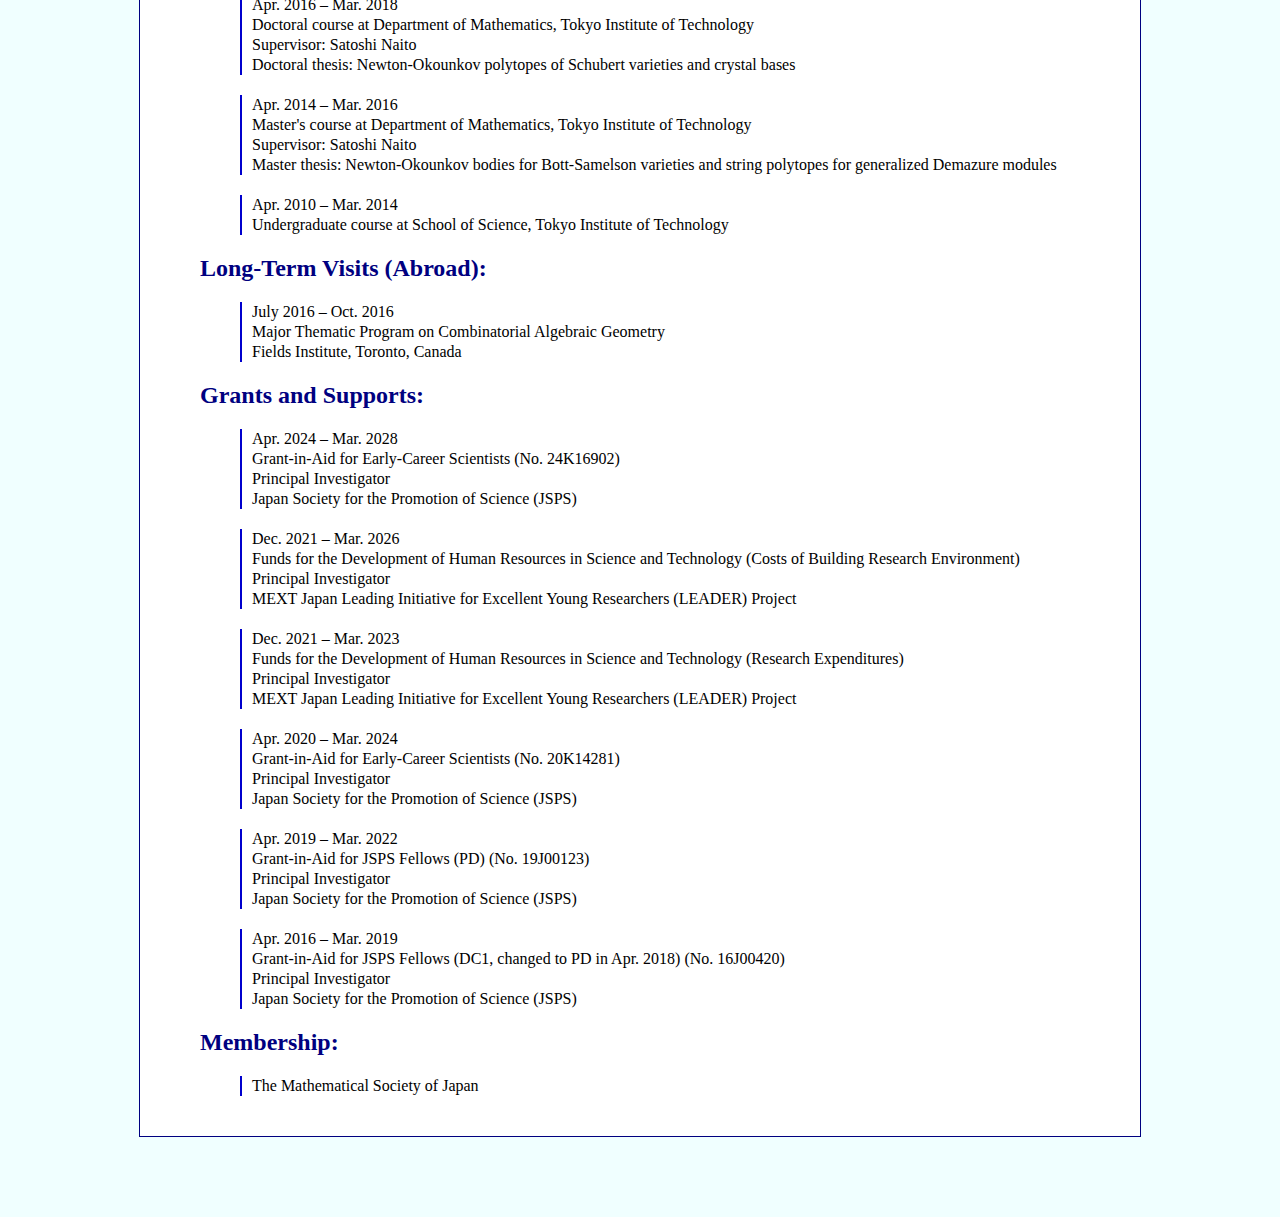
==== commit 1c371561: "Update index.html" ====
--- a/index.html
+++ b/index.html
@@ -15,7 +15,7 @@
 
   <a href="index.html">English</a>
   <a href="index_japanese.html">Japanese</a><br>
-  Last updated: June 27, 2023
+  Last updated: May 31, 2024
 
 <div align="center">
 
@@ -179,6 +179,13 @@
 <h2>Grants and Supports:</h2>
 
 <ul style="list-style:none"> <li>  
+Apr. 2024 &ndash; Mar. 2028 <br>
+Grant-in-Aid for Early-Career Scientists (No. 24K16902) <br> 
+Principal Investigator<br> 
+Japan Society for the Promotion of Science (JSPS) <br>
+</li></ul>
+	
+<ul style="list-style:none"> <li>  
 Dec. 2021 &ndash; Mar. 2026 <br>
 Funds for the Development of Human Resources in Science and Technology (Costs of Building Research Environment)<br>
 Principal Investigator<br> 
